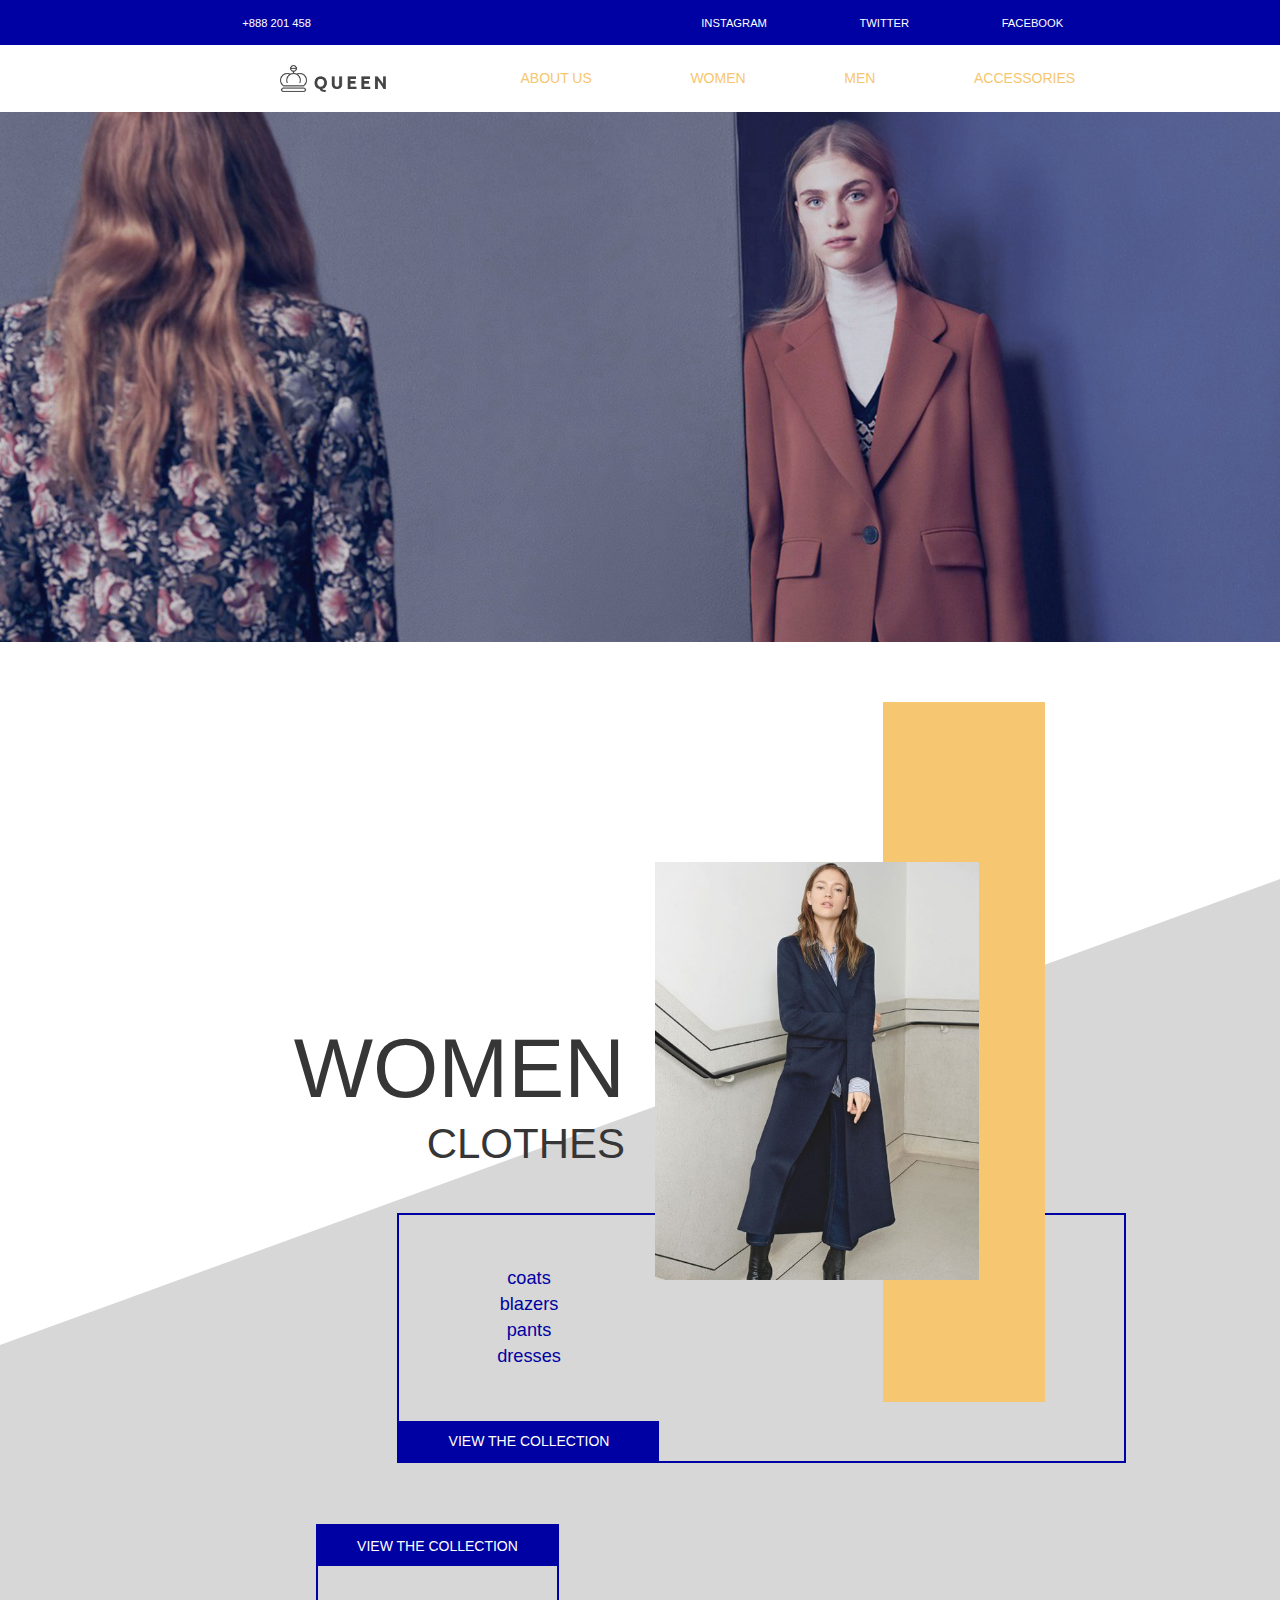
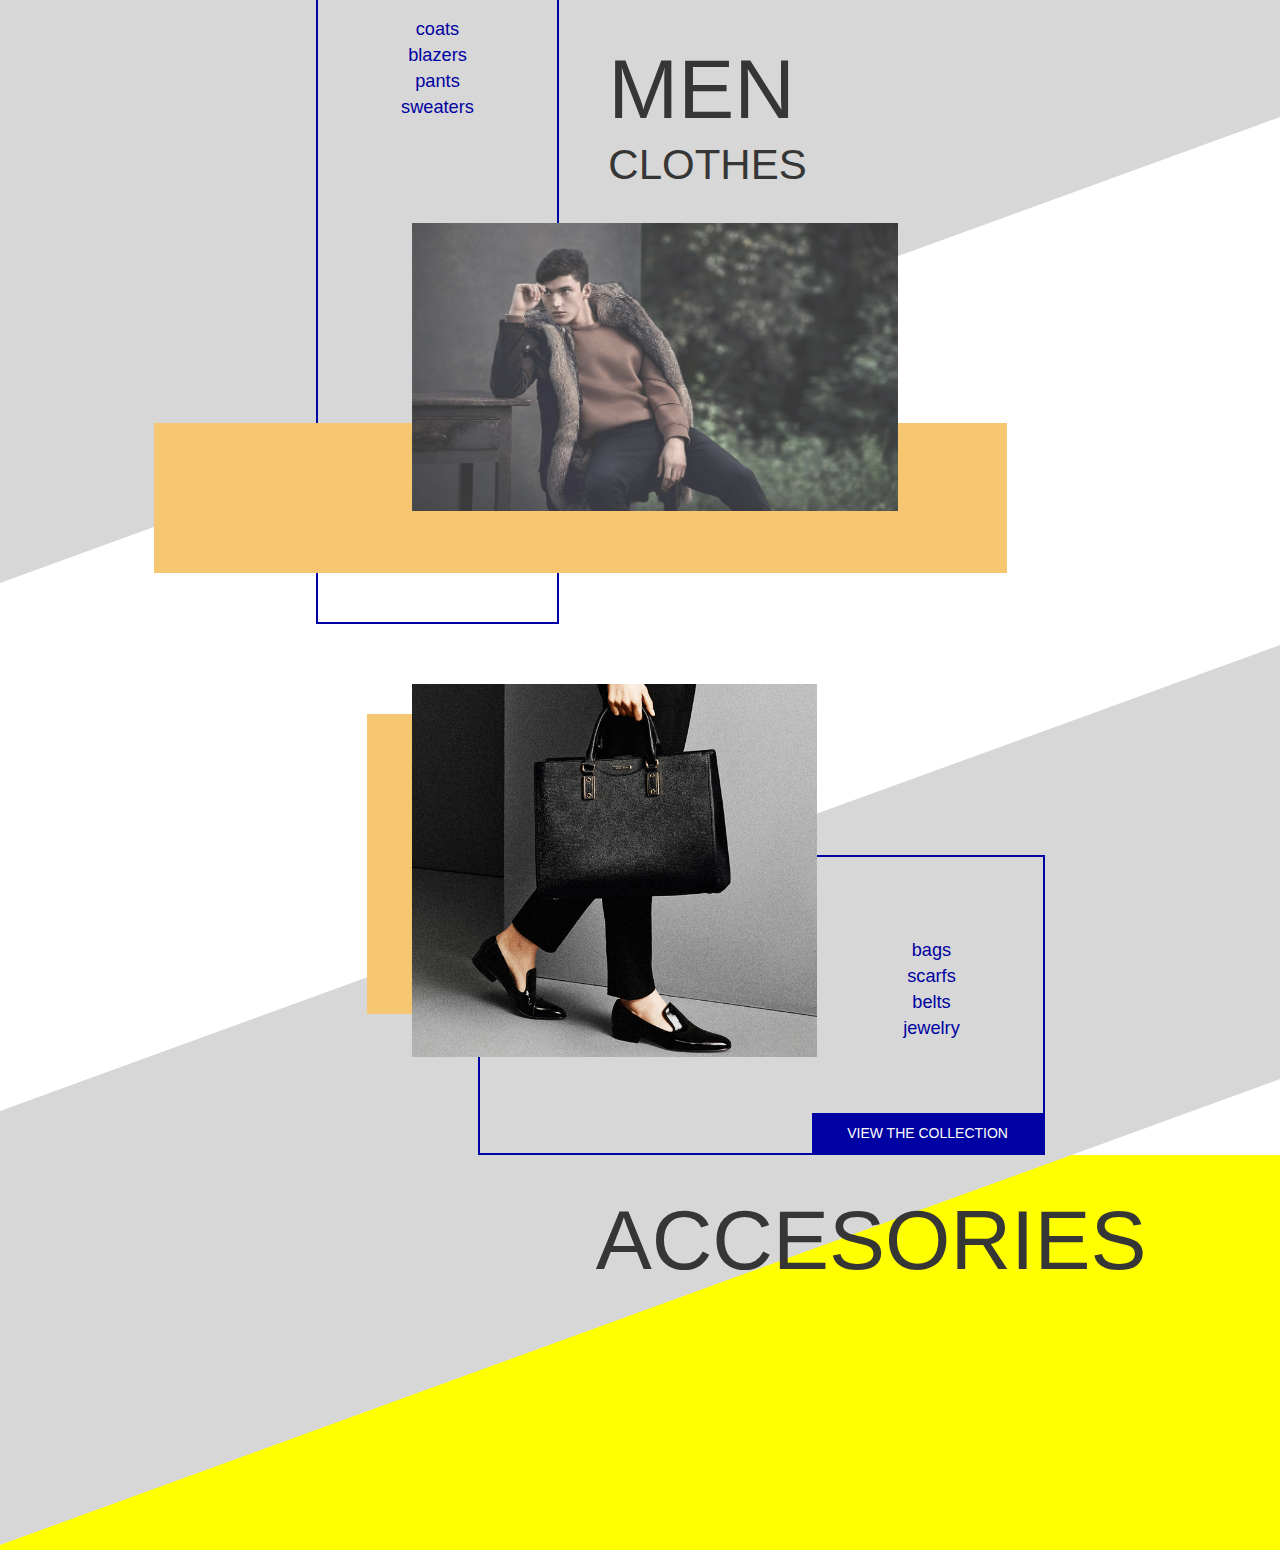
==== index.html @ d8ba099b "first commit" ====
<!DOCTYPE html>
<html lang="en">
<head>
	<meta charset="UTF-8">
	<link rel="stylesheet" href="https://maxcdn.bootstrapcdn.com/bootstrap/3.3.5/css/bootstrap.min.css">
	<link rel="stylesheet" type="text/css" href="css/normalize.css">
	<link rel="stylesheet" type="text/css" href="css/style.css">
	<title>Fashion</title>
</head>
<body>
	
	<header>
		<div  class="row">
			<div id="nav-contact">
				<div class="page">
					<div id="tel" class="col-md-3">
						<p>+888 201 458</p>
					</div>

					<div id="reseaux-sociaux" class="col-md-offset-3 col-md-6">
						<ul>
							<li><a href="#">INSTAGRAM</a></li>
							<li><a href="#">TWITTER</a></li>
							<li><a href="#">FACEBOOK</a></li>
						</ul>				
					</div>
				</div>			
			</div>
		</div>

		<div class="row">
			<div id="menu" >
				<div class="page">
					<ul>
						<li><a href="#"></a>
							<img src="img/logo.jpg">
						</li>
						<li><a href="#">ABOUT US</a></li>
						<li><a href="#">WOMEN</a></li>
						<li><a href="#">MEN</a></li>
						<li><a href="#">ACCESSORIES</a></li>
					</ul>
				</div>
			</div>		
		</div>

		<div class="row">
			<div id="header-img">
				<img src="img/headerr.jpg">
			</div>
		</div>
	</header>

	<main>
		<div class="row">
			<div id="background">
				<div id="big-bloc"></div>

				<div id="small-bloc"></div>
			</div>
		</div>

		<section class="page row">
			<div id="women">
				<div id="women-img" class="col-md-4 col-md-offset-6">
					<img src="img/woman.jpg">
				</div>
				<div class="orange-bloc col-md-2 col-md-offset-9" id="orange-women">
					
				</div>

				<div class="blue-bloc col-md-9 col-md-offset-3" id="blue-women">
					<div id="collection-w">
						<ul>
							<li>coats</li>
							<li>blazers</li>
							<li>pants</li>
							<li>dresses</li>
						</ul>

						<p><a href="#">VIEW THE COLLECTION</a></p>
					</div>
					
				</div>

				<div class="section-title col-md-6" id="title-women">
					<h2>WOMEN</h2>
					<p>CLOTHES</p>
				</div>
			</div>			
		</section>

		<section class="page row">
			<div id="men">
				<div id="men-img" class="col-md-6 col-md-offset-3">
					<img src="img/man.jpg">
				</div>
				<div class="orange-bloc col-md-8" id="orange-men">
					
				</div>

				<div class="blue-bloc col-md-3 col-md-offset-2" id="blue-men">
					<div id="collection-m">
						<p><a href="#">VIEW THE COLLECTION</a></p>
						<ul>
							<li>coats</li>
							<li>blazers</li>
							<li>pants</li>
							<li>sweaters</li>
						</ul>
					</div>
					
				</div>

				<div class="section-title col-md-4 col-md-offset-5" id="title-men">
					<h2>MEN</h2>
					<p>CLOTHES</p>
				</div>
			</div>			
		</section>

		<section class="page row">
			<div id="accessories" >
				<div id="accessories-img" class="col-md-5 col-md-offset-3">
					<img src="img/bag.jpg">
				</div>
				<div class="orange-bloc col-md-2  col-md-offset-2" id="orange-accessories">
					
				</div>

				<div class="blue-bloc col-md-7 col-md-offset-4" id="blue-accessories">
					<div id="collection-a">
						<ul>
							<li>bags</li>
							<li>scarfs</li>
							<li>belts</li>
							<li>jewelry</li>
						</ul>

						<p><a href="#">VIEW THE COLLECTION</a></p>
					</div>					
				</div>

				<div class="section-title col-md-5 col-md-offset-4" id="title-accessories">
					<h2>ACCESORIES</h2>
				</div>
			</div>			
		</section> 
	</main>
	



	
	
</body>
</html>
---- css/style.css ----
/*****************************

COULEURS

*****************************/

/*bleu:#0001a2
orange:#f7c670
gris foncé:#363636
gris clair:#d7d7d7;
*/

/*****************************

GENERAL

*****************************/

* {
	box-sizing:border-box;
}

.page {
	max-width:1100px;
	width:100%;
	margin:0 auto;
	padding:0 5%;
}

body,
html {
	margin:0;
	padding:0;
	width:100%;
}

html {
	padding:0;
	margin:0;
	background-color:yellow;

}

/*****************************

HEADER :CONTACT

*****************************/

#nav-contact {
	padding:15px 0 5px 0;
	background-color:#0001a2;
	color:white;
	text-align: center;
	font-size:0.8em;
	height:45px;
}

#reseaux-sociaux ul {
	display:flex;
	justify-content:space-around;
	margin-left:-40px;
}

#reseaux-sociaux li {
	display:inline-block;
}

#reseaux-sociaux a {
	color:white;
	text-decoration:none;
}

/*****************************

HEADER : MENU

*****************************/

#menu {
	background-color:white;
	padding:20px 0;
}

#menu ul {
	display:flex;
	justify-content:space-around;
	align-items:center;
	margin-bottom:0;
}

#menu li {
	display:inline-block;
	vertical-align:middle;
}

#menu a {
	color:#f7c670;
	text-decoration:none;
}

#menu img {
	display:block;
	margin:0 auto;
	max-width:100%;
	width:60%;
}

/*****************************

HEADER : IMAGE

*****************************/

#header-img img{
	max-width:100%;
}

/*****************************

MAIN : BACKGROUNG

*****************************/

#background {
	position:relative;
}

#big-bloc {
  background-color:#d7d7d7;
  position: absolute;
  top:470px;
  left: 0px;
  width:100%;
  height: 838px;
  transform: skewY(-20deg);
  -webkit-transform: skewY(-20deg);
  -ms-transform: skewY(-20deg);
}

#small-bloc {
  background-color:#d7d7d7;
  position: absolute;
  top:1836px;
  left: 0px;
  width:100%;
  height: 434px;
  transform: skewY(-20deg);
  -webkit-transform: skewY(-20deg);
  -ms-transform: skewY(-20deg);
}

/*****************************

MAIN : GENERAL

*****************************/

main {
	/*border-left:10px solid #f7c670;*/
	width:100%;
}

.orange-bloc {
	position:absolute;
	background-color:#f7c670;
}

.blue-bloc {
	position:absolute;
	border:2px solid #0001a2;
}

.section-title {
	position:absolute;
	color:#363636;
}

.section-title h2 {
	margin:0;
	font-size:6em;
}

.section-title p {
	margin:0;
	font-size:3em;
}


/*****************************

MAIN : WOMEN SECTION

*****************************/

#women {
	position:relative;
	padding:60px 0;
	/*margin-bottom:100px;*/
}

#women-img img{
	z-index:3;
	position:absolute;
	max-width:100%;
	margin-top:160px;
}

#orange-women {
	z-index:2;
	height:700px;
}

#blue-women {
	z-index:1;
	height:250px;
	position:relative;
	padding:0;
	margin-top:510px;
}

#collection-w {
	width:260px;
	height:250px;
}

#collection-w ul {
	margin-top:50px;
	margin-left:-40px;
}

#collection-w li {
	list-style-type:none;
	text-align:center;
	color:#0001a2;
	font-size:1.3em;
}

#collection-w p {
	position:absolute;
	background-color:#0001a2;
	bottom:0;
	margin:0;
	width:260px;
	text-align:center;
}

#collection-w a {
	display:block;
	padding:10px 15px;
	color:white;
	text-decoration:none;
}

#title-women {
	margin-top:320px;
	text-align:right;
}


/*****************************

MAIN : MEN SECTION

*****************************/

#men {
	padding:60px 0;
}

#men-img img{
	z-index:3;
	position:absolute;
	max-width:100%;
	margin-top:300px;
}

#orange-men {
	z-index:2;
	height:150px;
	margin-top:500px;
}

#blue-men {
	z-index:1;
	height:700px;
	position:relative;
	padding:0;
}

#collection-m p {
	background-color:#0001a2;
	text-align:center;
}

#collection-m a {
	display:block;
	padding:10px 15px;
	color:white;
	text-decoration:none;
}

#collection-m ul {
	margin-top:50px;
	margin-left:-40px;
}

#collection-m li {
	list-style-type:none;
	text-align:center;
	color:#0001a2;
	font-size:1.3em;
}

#title-men {
	margin-top:120px;
	left:60px;
}

/*****************************

MAIN : ACCESSORIES SECTION

*****************************/

#accessories {
	padding:60px 0;
}

#accessories-img img{
	z-index:3;
	position:absolute;
	max-width:100%;
}

#orange-accessories {
	z-index:2;
	height:300px;
	margin-top:30px;
}

#blue-accessories {
	z-index:1;
	height:300px;
	position:relative;
	padding:0;
	margin-top:170px;
}

#collection-a p {
	position:absolute;
	bottom:0;
	background-color:#0001a2;
	text-align:center;
	margin:0;
	right:0;
}

#collection-a a {
	display:block;
	padding:10px 35px;
	color:white;
	text-decoration:none;
}

#collection-a ul {
	margin-top:80px;
	margin-left:300px;
}

#collection-a li {
	list-style-type:none;
	text-align:center;
	color:#0001a2;
	font-size:1.3em;
}

#title-accessories {
	margin-top:510px;
}
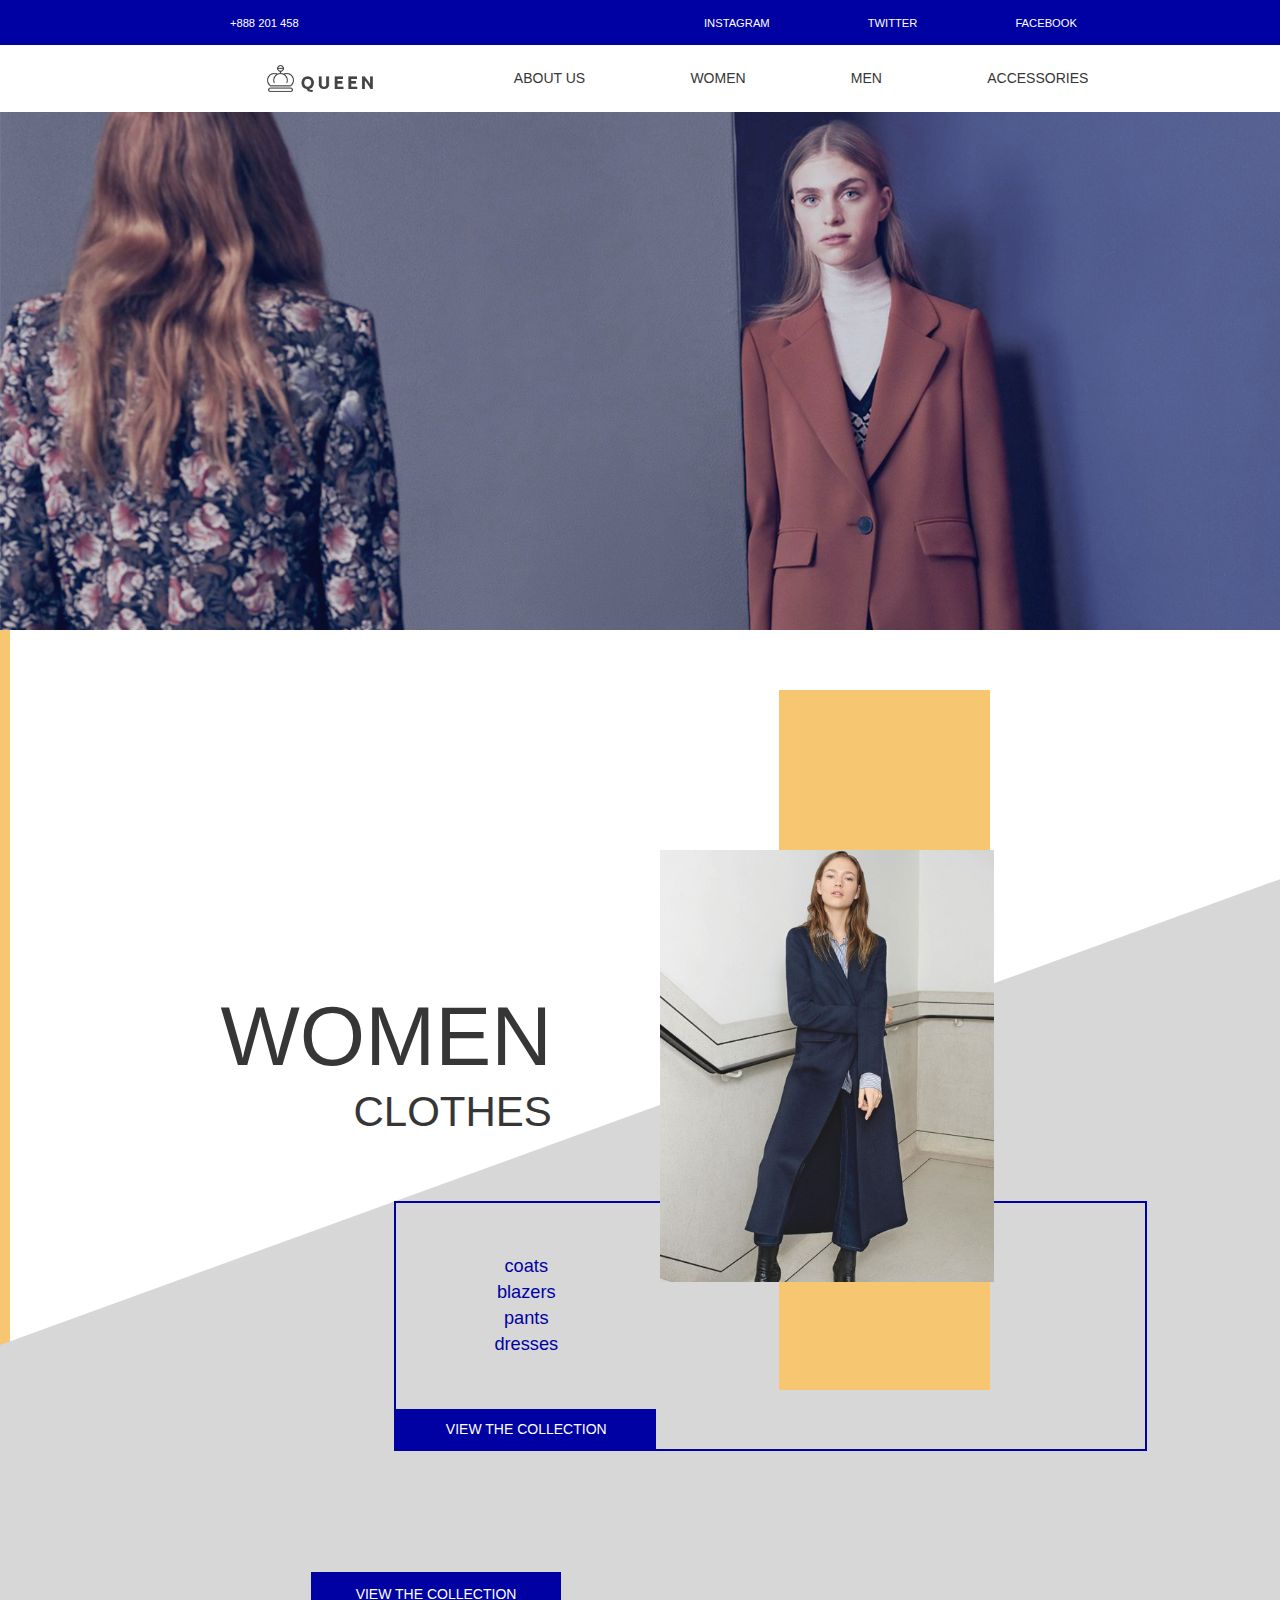
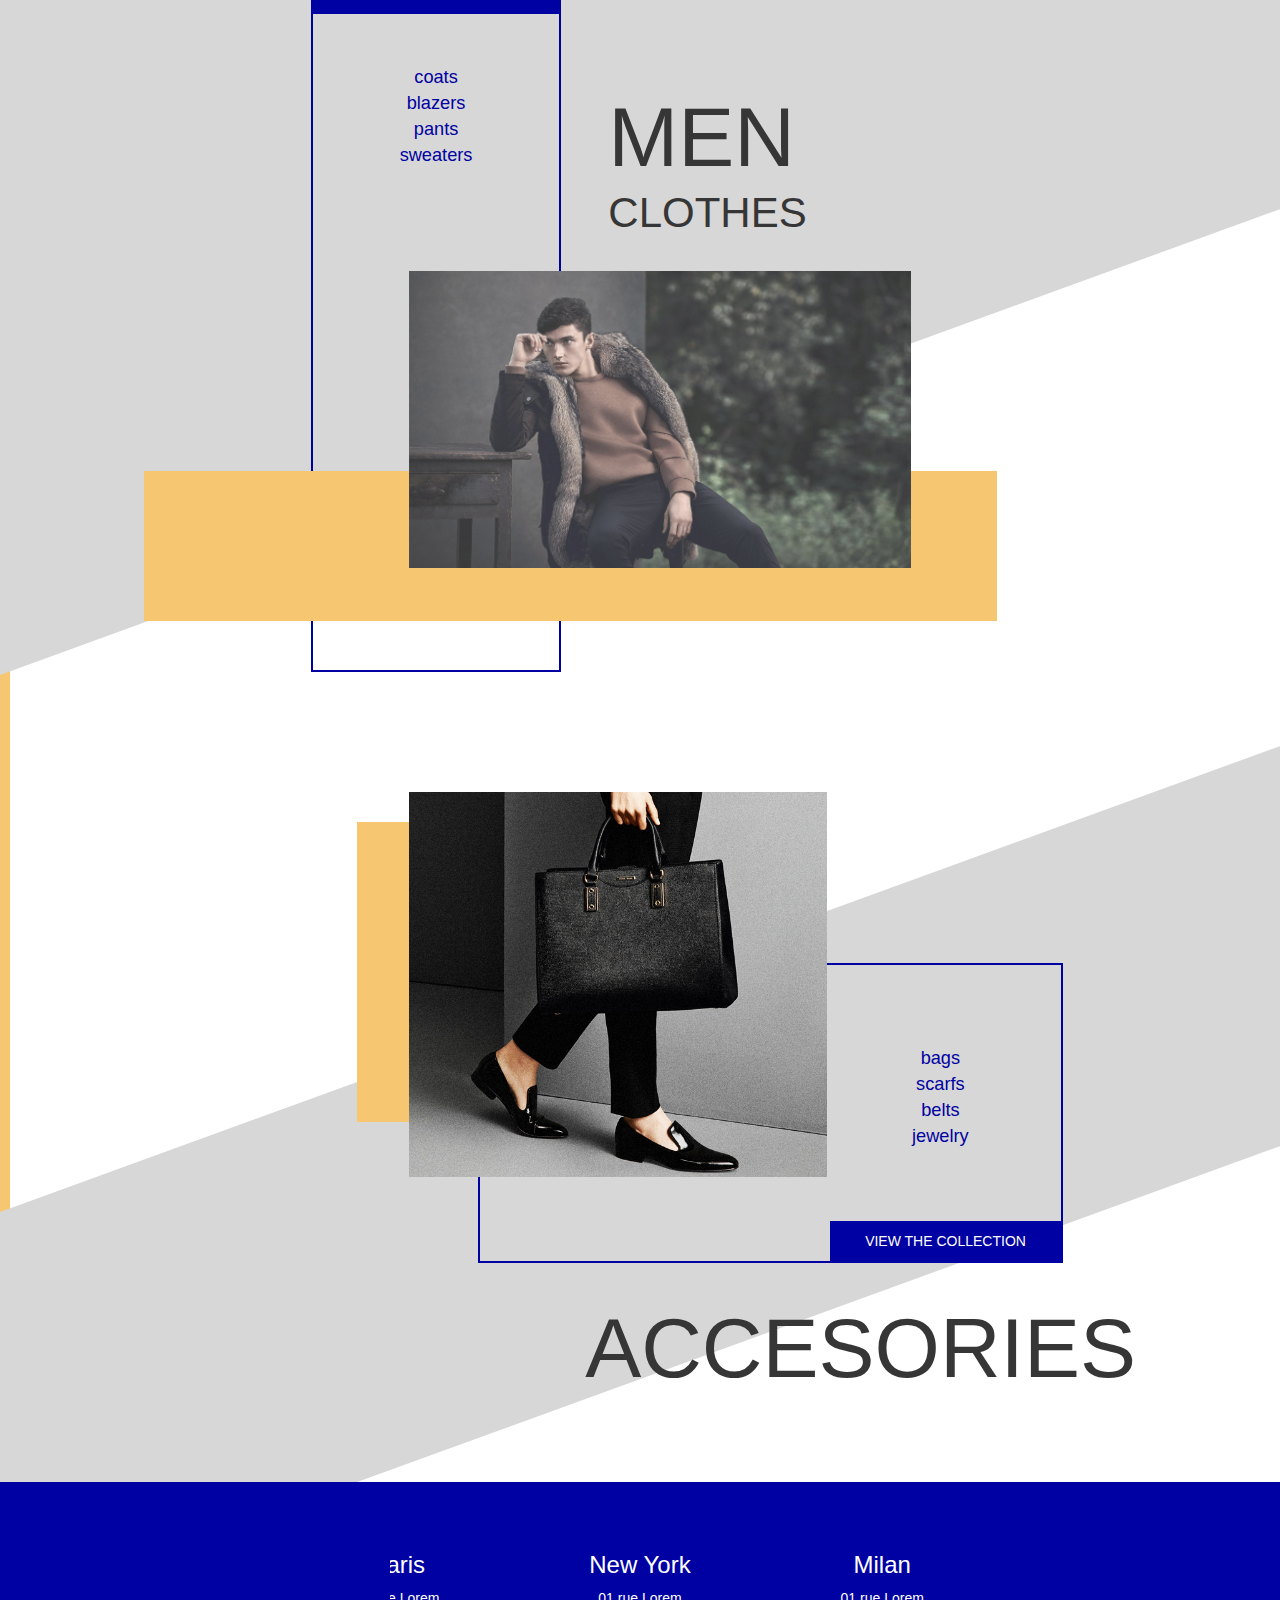
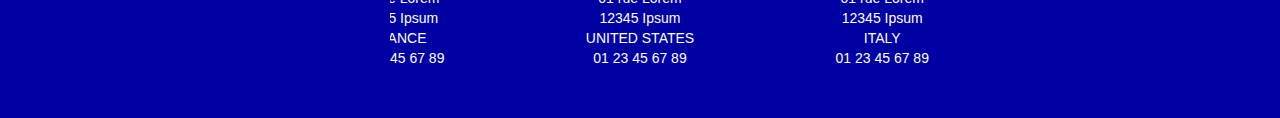
==== commit 193c886d: "footer change, woman page change" ====
--- a/index.html
+++ b/index.html
@@ -10,33 +10,32 @@
 <body>
 	
 	<header>
-		<div  class="row">
-			<div id="nav-contact">
-				<div class="page">
+		<div id="nav-contact">
+			<div class="page">
+				<div class="row">
 					<div id="tel" class="col-md-3">
 						<p>+888 201 458</p>
 					</div>
 
 					<div id="reseaux-sociaux" class="col-md-offset-3 col-md-6">
 						<ul>
-							<li><a href="#">INSTAGRAM</a></li>
-							<li><a href="#">TWITTER</a></li>
-							<li><a href="#">FACEBOOK</a></li>
+							<li><a href="https://www.instagram.com">INSTAGRAM</a></li>
+							<li><a href="https://www.twitter.com">TWITTER</a></li>
+							<li><a href="https://www.facebook.com">FACEBOOK</a></li>
 						</ul>				
 					</div>
 				</div>			
 			</div>
 		</div>
 
-		<div class="row">
-			<div id="menu" >
-				<div class="page">
+		<div id="menu">
+			<div class="page">
+				<div class="row">
 					<ul>
-						<li><a href="#"></a>
-							<img src="img/logo.jpg">
+						<li><a href="index.html"><img src="img/logo.jpg"></a>
 						</li>
 						<li><a href="#">ABOUT US</a></li>
-						<li><a href="#">WOMEN</a></li>
+						<li><a href="woman.html">WOMEN</a></li>
 						<li><a href="#">MEN</a></li>
 						<li><a href="#">ACCESSORIES</a></li>
 					</ul>
@@ -44,110 +43,148 @@
 			</div>		
 		</div>
 
-		<div class="row">
-			<div id="header-img">
+		<div id="header-img">
 				<img src="img/headerr.jpg">
-			</div>
 		</div>
 	</header>
 
 	<main>
-		<div class="row">
-			<div id="background">
+		<div id="background">
+			<div class="row">
 				<div id="big-bloc"></div>
 
 				<div id="small-bloc"></div>
 			</div>
 		</div>
 
-		<section class="page row">
-			<div id="women">
-				<div id="women-img" class="col-md-4 col-md-offset-6">
-					<img src="img/woman.jpg">
-				</div>
-				<div class="orange-bloc col-md-2 col-md-offset-9" id="orange-women">
-					
-				</div>
+		<section id="women">
+			<div class="page">
+				<div class="row">
+					<div id="women-img" class="col-md-4 col-md-offset-6">
+						<img src="img/woman.jpg">
+					</div>
+					<div class="orange-bloc col-md-2 col-md-offset-6" id="orange-women">
+						
+					</div>
 
-				<div class="blue-bloc col-md-9 col-md-offset-3" id="blue-women">
-					<div id="collection-w">
-						<ul>
-							<li>coats</li>
-							<li>blazers</li>
-							<li>pants</li>
-							<li>dresses</li>
-						</ul>
+					<div class="blue-bloc col-md-9 col-md-offset-3" id="blue-women">
+						<div id="collection-w">
+							<ul>
+								<li>coats</li>
+								<li>blazers</li>
+								<li>pants</li>
+								<li>dresses</li>
+							</ul>
 
-						<p><a href="#">VIEW THE COLLECTION</a></p>
+							<p><a href="woman.html">VIEW THE COLLECTION</a></p>
+						</div>
+						
 					</div>
-					
-				</div>
 
-				<div class="section-title col-md-6" id="title-women">
-					<h2>WOMEN</h2>
-					<p>CLOTHES</p>
+					<div class="section-title col-md-4" id="title-women">
+						<h2>WOMEN</h2>
+						<p>CLOTHES</p>
+					</div>
 				</div>
 			</div>			
 		</section>
 
-		<section class="page row">
-			<div id="men">
-				<div id="men-img" class="col-md-6 col-md-offset-3">
-					<img src="img/man.jpg">
-				</div>
-				<div class="orange-bloc col-md-8" id="orange-men">
-					
-				</div>
+		<section id="men" >
+			<div class="page">
+				<div class='row'>
+					<div id="men-img" class="col-md-6 col-md-offset-3">
+						<img src="img/man.jpg">
+					</div>
+					<div class="orange-bloc col-md-8" id="orange-men">
+						
+					</div>
 
-				<div class="blue-bloc col-md-3 col-md-offset-2" id="blue-men">
-					<div id="collection-m">
-						<p><a href="#">VIEW THE COLLECTION</a></p>
-						<ul>
-							<li>coats</li>
-							<li>blazers</li>
-							<li>pants</li>
-							<li>sweaters</li>
-						</ul>
+					<div class="blue-bloc col-md-3 col-md-offset-2" id="blue-men">
+						<div id="collection-m">
+							<p><a href="#">VIEW THE COLLECTION</a></p>
+							<ul>
+								<li>coats</li>
+								<li>blazers</li>
+								<li>pants</li>
+								<li>sweaters</li>
+							</ul>
+						</div>
+						
 					</div>
-					
-				</div>
 
-				<div class="section-title col-md-4 col-md-offset-5" id="title-men">
-					<h2>MEN</h2>
-					<p>CLOTHES</p>
-				</div>
-			</div>			
+					<div class="section-title col-md-4 col-md-offset-5" id="title-men">
+						<h2>MEN</h2>
+						<p>CLOTHES</p>
+					</div>
+				</div>	
+			</div>		
 		</section>
 
-		<section class="page row">
-			<div id="accessories" >
-				<div id="accessories-img" class="col-md-5 col-md-offset-3">
-					<img src="img/bag.jpg">
+		<section id="accessories">
+			<div  class="page">
+				<div class="row">
+					<div id="accessories-img" class="col-md-5 col-md-offset-3">
+						<img src="img/bag.jpg">
+					</div>
+					<div class="orange-bloc col-md-2  col-md-offset-2" id="orange-accessories">
+						
+					</div>
+
+					<div class="blue-bloc col-md-7 col-md-offset-4" id="blue-accessories">
+						<div id="collection-a">
+							<ul>
+								<li>bags</li>
+								<li>scarfs</li>
+								<li>belts</li>
+								<li>jewelry</li>
+							</ul>
+
+							<p><a href="#">VIEW THE COLLECTION</a></p>
+						</div>					
+					</div>
+
+					<div class="section-title col-md-5 col-md-offset-4" id="title-accessories">
+						<h2>ACCESORIES</h2>
+					</div>
 				</div>
-				<div class="orange-bloc col-md-2  col-md-offset-2" id="orange-accessories">
-					
-				</div>
-
-				<div class="blue-bloc col-md-7 col-md-offset-4" id="blue-accessories">
-					<div id="collection-a">
-						<ul>
-							<li>bags</li>
-							<li>scarfs</li>
-							<li>belts</li>
-							<li>jewelry</li>
-						</ul>
-
-						<p><a href="#">VIEW THE COLLECTION</a></p>
-					</div>					
-				</div>
-
-				<div class="section-title col-md-5 col-md-offset-4" id="title-accessories">
-					<h2>ACCESORIES</h2>
-				</div>
-			</div>			
+			</div>		
 		</section> 
 	</main>
 	
+	<footer>
+		<div id="blue">
+			
+		</div>
+		<div id="address">
+			<div class="page">
+				<div  class="row" id="address-display">
+					<div class="one-address">
+						<h3>Paris</h3>
+						<p>01 rue Lorem</p>
+						<p>12345 Ipsum</p>
+						<p>FRANCE</p>
+						<p>01 23 45 67 89</p>
+					</div>
+
+					<div class="one-address">
+						<h3>New York</h3>
+						<p>01 rue Lorem</p>
+						<p>12345 Ipsum</p>
+						<p>UNITED STATES</p>
+						<p>01 23 45 67 89</p>
+					</div>
+
+					<div class="one-address">
+						<h3>Milan</h3>
+						<p>01 rue Lorem</p>
+						<p>12345 Ipsum</p>
+						<p>ITALY</p>
+						<p>01 23 45 67 89</p>
+					</div>
+				</div>
+			</div>
+		</div>
+	</footer>
 
 
 
--- a/css/style.css
+++ b/css/style.css
@@ -37,8 +37,11 @@
 html {
 	padding:0;
 	margin:0;
-	background-color:yellow;
-
+
+}
+
+.row {
+	/*margin-right:0 !important;*/
 }
 
 /*****************************
@@ -95,7 +98,7 @@
 }
 
 #menu a {
-	color:#f7c670;
+	color:#363636;
 	text-decoration:none;
 }
 
@@ -106,6 +109,10 @@
 	width:60%;
 }
 
+#menu a:hover {
+	color:#f7c670;
+}
+
 /*****************************
 
 HEADER : IMAGE
@@ -114,6 +121,7 @@
 
 #header-img img{
 	max-width:100%;
+	width:1349px;
 }
 
 /*****************************
@@ -124,15 +132,16 @@
 
 #background {
 	position:relative;
+	margin-left:-15px;
 }
 
 #big-bloc {
   background-color:#d7d7d7;
   position: absolute;
-  top:470px;
+  top:483px;
   left: 0px;
   width:100%;
-  height: 838px;
+  height: 930px;
   transform: skewY(-20deg);
   -webkit-transform: skewY(-20deg);
   -ms-transform: skewY(-20deg);
@@ -141,10 +150,10 @@
 #small-bloc {
   background-color:#d7d7d7;
   position: absolute;
-  top:1836px;
+  top:1950px;
   left: 0px;
   width:100%;
-  height: 434px;
+  height: 400px;
   transform: skewY(-20deg);
   -webkit-transform: skewY(-20deg);
   -ms-transform: skewY(-20deg);
@@ -157,7 +166,7 @@
 *****************************/
 
 main {
-	/*border-left:10px solid #f7c670;*/
+	border-left:10px solid #f7c670;
 	width:100%;
 }
 
@@ -253,7 +262,7 @@
 }
 
 #title-women {
-	margin-top:320px;
+	margin-top:300px;
 	text-align:right;
 }
 
@@ -325,6 +334,7 @@
 
 #accessories {
 	padding:60px 0;
+	height:750px;
 }
 
 #accessories-img img{
@@ -377,4 +387,37 @@
 
 #title-accessories {
 	margin-top:510px;
+}
+
+/*****************************
+
+FOOTER
+
+*****************************/7
+
+footer {
+	position:relative;
+}
+
+#address {
+	background-color:#0001a2;
+	color:white; 
+	text-align:center;
+	padding:50px 0;
+}
+
+footer p {
+	margin:0;
+}
+
+#address-display {
+	display:flex;
+	justify-content:space-around;
+}
+
+#blue {
+	position:absolute;
+	background-color:#0001a2;
+	width:390px;
+	height:200px;
 }